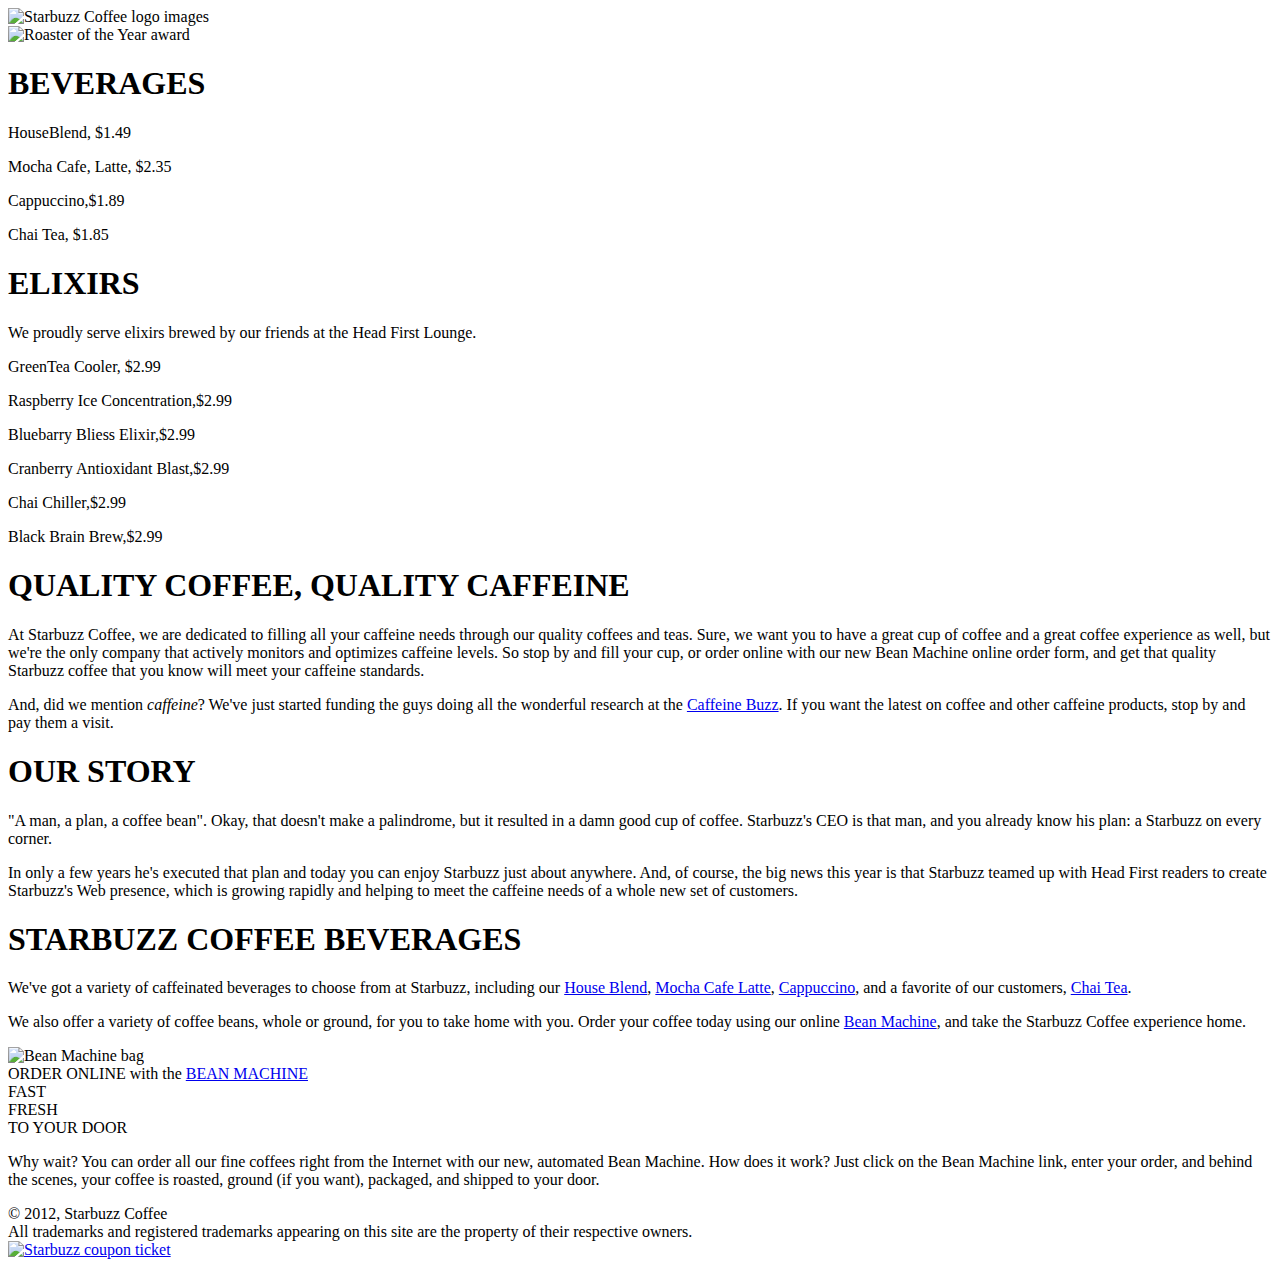
==== index.html @ edddc878 "11/9" ====
<!DOCTYPE html>
<html>
  <head>
    <meta charset="utf-8">
    <title>Starbuzz Coffee</title>
    <link rel="stylesheet" type="text/css" href="starbuzz.css">
  </head> 

  <body>
    <div id="allcontent">
      <div id="header">
        <img src="images/header.gif"alt="Starbuzz Coffee logo images">
    </div>
    <div id="award">
      <img src="images/award.gif"
           alt="Roaster of the Year award">
    </div>
    <div id="tableContainer">
       <div id="tableRow">
         <div id="drinks">
           <h1>BEVERAGES</h1>
           <P>HouseBlend, $1.49</P>
           <p>Mocha Cafe, Latte, $2.35</p>
           <p>Cappuccino,$1.89 </p>
           <p>Chai Tea, $1.85</p>
          <h1>ELIXIRS</h1>
           <P>
             We proudly serve elixirs brewed by our friends
             at the Head First Lounge. 
           </P>
           <p>GreenTea Cooler, $2.99</p>
           <p>Raspberry Ice Concentration,$2.99</p>
           <p>Bluebarry Bliess Elixir,$2.99</p>
           <p>Cranberry Antioxidant Blast,$2.99</p>
           <p>Chai Chiller,$2.99</p>
           <p>Black Brain Brew,$2.99</p>
    </div>
    
    <div id="main">
      <h1>QUALITY COFFEE, QUALITY CAFFEINE</h1>
      <p>
        At Starbuzz Coffee, we are dedicated to filling all your  caffeine needs through our 
        quality coffees and teas. Sure, we want you to have a great cup of coffee and a great 
        coffee experience as well, but we're the only company that actively monitors and 
        optimizes caffeine levels. So stop by and fill your cup, or order online with our new Bean 
        Machine online order form, and get that quality Starbuzz coffee that you know will meet 
        your caffeine standards.
      </p>
      <p>
        And, did we mention <em>caffeine</em>? We've just started funding the guys doing all 
        the wonderful research at the <a href="http://buzz.wickedlysmart.com"
        title="Read all about caffeine on the Buzz">Caffeine Buzz</a>.
        If you want the latest on coffee and other caffeine products, 
        stop by and pay them a visit.
      </p>
      <h1>OUR STORY</h1>
      <p>
        "A man, a plan, a coffee bean". Okay, that doesn't make a palindrome, but it resulted
        in a damn good cup of coffee.  Starbuzz's CEO is that man, and you already know his 
        plan: a Starbuzz on every corner.
      </p> 
      <p>In only a few years he's executed that plan and today 
        you can enjoy Starbuzz just about anywhere.  And, of course, the big news this year 
        is that Starbuzz teamed up with Head First readers to create Starbuzz's Web presence,  
        which is growing rapidly and helping to meet the caffeine needs of a whole new set of 
        customers.  
      </p>
      <h1>STARBUZZ COFFEE BEVERAGES</h1>
      <p>
        We've got a variety of caffeinated beverages to choose
        from at Starbuzz, including our 
        <a href="beverages.html#house" title="House Blend">House Blend</a>,
        <a href="beverages.html#mocha" title="Mocha Cafe Latte">Mocha Cafe Latte</a>, 
        <a href="beverages.html#cappuccino" title="Cappuccino">Cappuccino</a>,
        and a favorite of our customers, 
        <a href="beverages.html#chai" title="Chai Tea">Chai Tea</a>.
      </p>
      <p>
        We also offer a variety of coffee beans, whole or ground, for you to
        take home with you.  Order your coffee today using our online
        <a href="form.html">Bean Machine</a>, and take
        the Starbuzz Coffee experience home.
      </p>
    </div>
    <div id="sidebar">
      <p class="beanheading">
        <img src="images/bag.gif" alt="Bean Machine bag">
        <br>
        ORDER ONLINE
        with the 
        <a href="form.html">BEAN MACHINE</a>
        <br>
        <span class="slogan">
            FAST <br>
            FRESH <br>
            TO YOUR DOOR <br>
        </span>
      </p>
      <p>
        Why wait?  You can order all our fine coffees right from the Internet with our new, 
        automated Bean Machine.  How does it work?  Just click on the Bean Machine link, 
        enter your order, and behind the scenes, your coffee is roasted, ground 
        (if you want), packaged, and shipped to your door.
      </p>
    </div>
    </div>
  </div>

    <div id="footer">
      &copy; 2012, Starbuzz Coffee
      <br>
      All trademarks and registered trademarks appearing on 
      this site are the property of their respective owners.
    </div>
  <div id="coupon">
    <a href="freecoffee.html"title="Click here to get your free coffee">
      <img src="images/ticket.gif"alt="Starbuzz coupon ticket">
    </a>
  </div>
  </body>
</html>
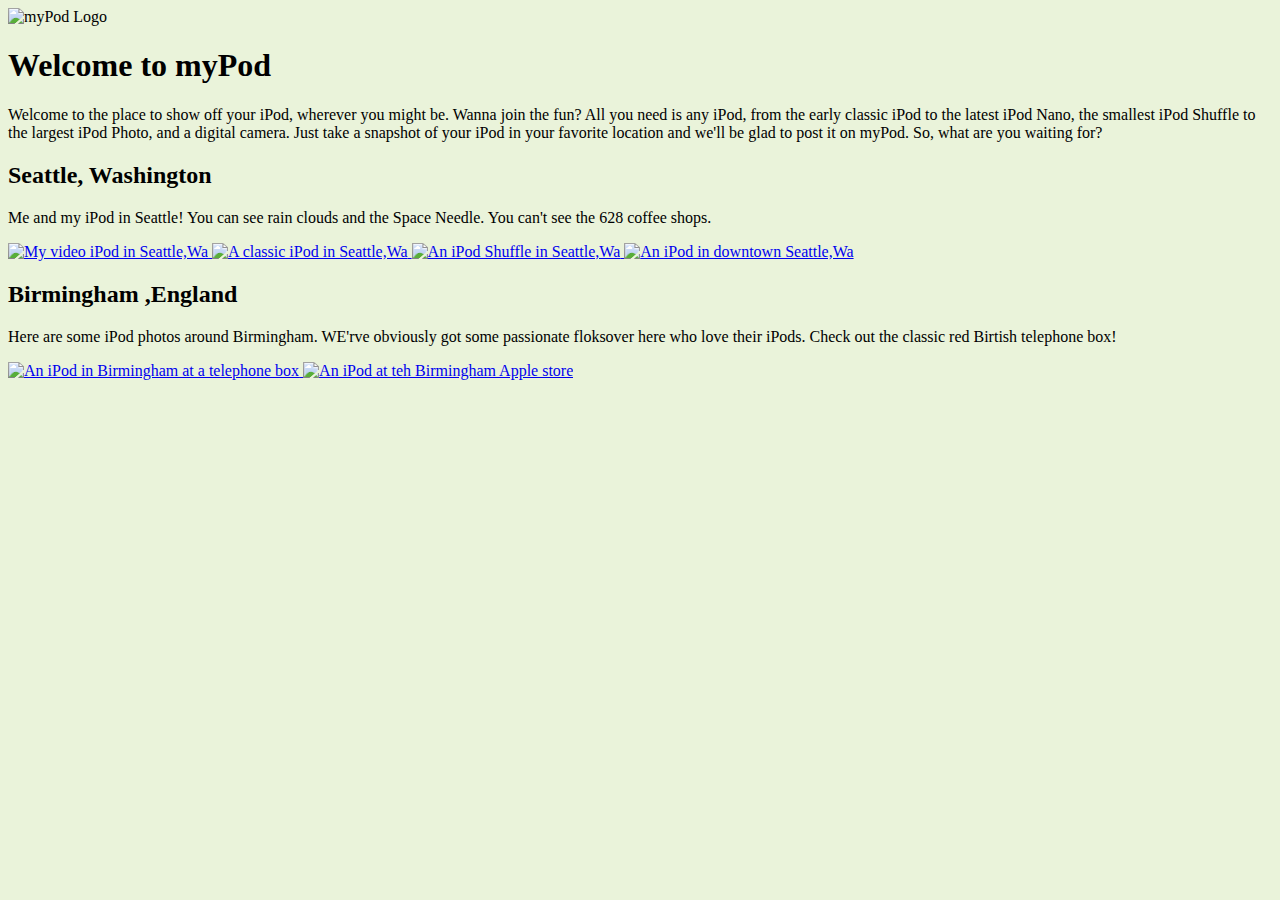
==== commit 539457b8: "11.16" ====
--- a/index.html
+++ b/index.html
@@ -1,122 +1,57 @@
-<!DOCTYPE html>
 <html>
   <head>
-    <meta charset="utf-8">
-    <title>Starbuzz Coffee</title>
-    <link rel="stylesheet" type="text/css" href="starbuzz.css">
-  </head> 
+    <title>myPod</title>
+      <style type="text/css">
+        body { background-color: #eaf3da; }
+      </style>
+  </head>
+  <body>
+    <p>
+      <img src="logo/mypod.png" alt="myPod Logo">
+    </p>
+    <h1>Welcome to myPod</h1>
+    <p>
+      Welcome to the place to show off your iPod, wherever you might be.
+      Wanna join the fun? All you need is any iPod, from the early classic 
+      iPod to the latest iPod Nano, the smallest iPod Shuffle to the largest 
+      iPod Photo, and a digital camera.  Just take a snapshot of your iPod in
+      your favorite location and we'll be glad to post it on myPod. So, what 
+      are you waiting for?
+    </p>
 
-  <body>
-    <div id="allcontent">
-      <div id="header">
-        <img src="images/header.gif"alt="Starbuzz Coffee logo images">
-    </div>
-    <div id="award">
-      <img src="images/award.gif"
-           alt="Roaster of the Year award">
-    </div>
-    <div id="tableContainer">
-       <div id="tableRow">
-         <div id="drinks">
-           <h1>BEVERAGES</h1>
-           <P>HouseBlend, $1.49</P>
-           <p>Mocha Cafe, Latte, $2.35</p>
-           <p>Cappuccino,$1.89 </p>
-           <p>Chai Tea, $1.85</p>
-          <h1>ELIXIRS</h1>
-           <P>
-             We proudly serve elixirs brewed by our friends
-             at the Head First Lounge. 
-           </P>
-           <p>GreenTea Cooler, $2.99</p>
-           <p>Raspberry Ice Concentration,$2.99</p>
-           <p>Bluebarry Bliess Elixir,$2.99</p>
-           <p>Cranberry Antioxidant Blast,$2.99</p>
-           <p>Chai Chiller,$2.99</p>
-           <p>Black Brain Brew,$2.99</p>
-    </div>
-    
-    <div id="main">
-      <h1>QUALITY COFFEE, QUALITY CAFFEINE</h1>
-      <p>
-        At Starbuzz Coffee, we are dedicated to filling all your  caffeine needs through our 
-        quality coffees and teas. Sure, we want you to have a great cup of coffee and a great 
-        coffee experience as well, but we're the only company that actively monitors and 
-        optimizes caffeine levels. So stop by and fill your cup, or order online with our new Bean 
-        Machine online order form, and get that quality Starbuzz coffee that you know will meet 
-        your caffeine standards.
-      </p>
-      <p>
-        And, did we mention <em>caffeine</em>? We've just started funding the guys doing all 
-        the wonderful research at the <a href="http://buzz.wickedlysmart.com"
-        title="Read all about caffeine on the Buzz">Caffeine Buzz</a>.
-        If you want the latest on coffee and other caffeine products, 
-        stop by and pay them a visit.
-      </p>
-      <h1>OUR STORY</h1>
-      <p>
-        "A man, a plan, a coffee bean". Okay, that doesn't make a palindrome, but it resulted
-        in a damn good cup of coffee.  Starbuzz's CEO is that man, and you already know his 
-        plan: a Starbuzz on every corner.
-      </p> 
-      <p>In only a few years he's executed that plan and today 
-        you can enjoy Starbuzz just about anywhere.  And, of course, the big news this year 
-        is that Starbuzz teamed up with Head First readers to create Starbuzz's Web presence,  
-        which is growing rapidly and helping to meet the caffeine needs of a whole new set of 
-        customers.  
-      </p>
-      <h1>STARBUZZ COFFEE BEVERAGES</h1>
-      <p>
-        We've got a variety of caffeinated beverages to choose
-        from at Starbuzz, including our 
-        <a href="beverages.html#house" title="House Blend">House Blend</a>,
-        <a href="beverages.html#mocha" title="Mocha Cafe Latte">Mocha Cafe Latte</a>, 
-        <a href="beverages.html#cappuccino" title="Cappuccino">Cappuccino</a>,
-        and a favorite of our customers, 
-        <a href="beverages.html#chai" title="Chai Tea">Chai Tea</a>.
-      </p>
-      <p>
-        We also offer a variety of coffee beans, whole or ground, for you to
-        take home with you.  Order your coffee today using our online
-        <a href="form.html">Bean Machine</a>, and take
-        the Starbuzz Coffee experience home.
-      </p>
-    </div>
-    <div id="sidebar">
-      <p class="beanheading">
-        <img src="images/bag.gif" alt="Bean Machine bag">
-        <br>
-        ORDER ONLINE
-        with the 
-        <a href="form.html">BEAN MACHINE</a>
-        <br>
-        <span class="slogan">
-            FAST <br>
-            FRESH <br>
-            TO YOUR DOOR <br>
-        </span>
-      </p>
-      <p>
-        Why wait?  You can order all our fine coffees right from the Internet with our new, 
-        automated Bean Machine.  How does it work?  Just click on the Bean Machine link, 
-        enter your order, and behind the scenes, your coffee is roasted, ground 
-        (if you want), packaged, and shipped to your door.
-      </p>
-    </div>
-    </div>
-  </div>
-
-    <div id="footer">
-      &copy; 2012, Starbuzz Coffee
-      <br>
-      All trademarks and registered trademarks appearing on 
-      this site are the property of their respective owners.
-    </div>
-  <div id="coupon">
-    <a href="freecoffee.html"title="Click here to get your free coffee">
-      <img src="images/ticket.gif"alt="Starbuzz coupon ticket">
-    </a>
-  </div>
+    <h2>Seattle, Washington</h2>
+    <p>
+      Me and my iPod in Seattle!  You can see rain clouds and the 
+      Space Needle.  You can't see the 628 coffee shops.
+    </p>
+    <p>
+      <a href="html/seattle_video_med.html">
+      <img src="thumbnails/seattle_video.jpg" alt ="My video iPod in Seattle,Wa">
+      </a>
+      <a href="html/seattle_classic.html">
+      <img src="thumbnails/seattle_classic.jpg" alt ="A classic iPod in Seattle,Wa">
+      </a>
+      <a href="html/seattle_shuffle.html">
+      <img src="thumbnails/seattle_shuffle.jpg" alt ="An iPod Shuffle in Seattle,Wa">
+      </a>
+      <a href="html/seattle_downtown.html">
+      <img src="thumbnails/seattle_downtown.jpg" alt ="An iPod in downtown Seattle,Wa">
+      </a>
+    </p>
+    <h2>Birmingham ,England</h2>
+    <p>
+      Here are some iPod photos around Birmingham. WE'rve obviously got some 
+      passionate floksover here who love their iPods. Check out the classic 
+      red Birtish telephone box!
+    </p>
+    <p>
+      <a href="html/applestore.html">
+      <img src="thumbnails/applestore.jpg" alt ="An iPod in Birmingham at a telephone box">
+      </a>
+      <a href="html/britain.html">
+      <img src="thumbnails/britain.jpg" alt ="An iPod at teh Birmingham Apple store">
+      </a>
+    </p>
   </body>
 </html>
 
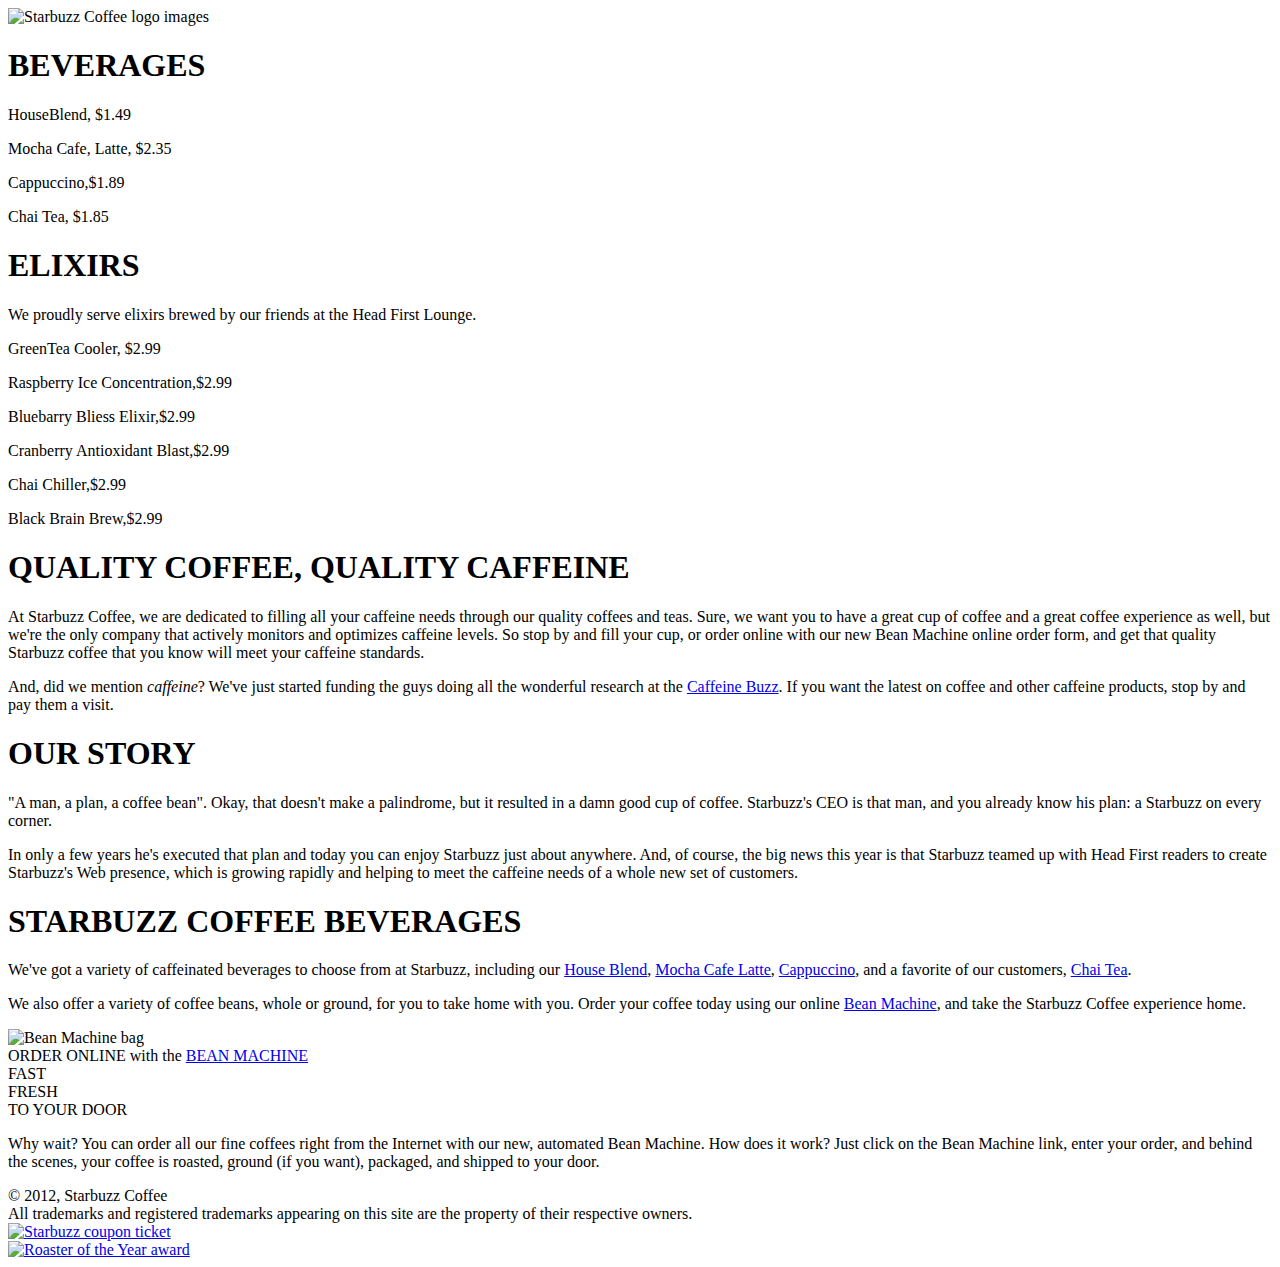
==== commit 156cbbc9: "1" ====
--- a/index.html
+++ b/index.html
@@ -1,57 +1,122 @@
+<!DOCTYPE html>
 <html>
   <head>
-    <title>myPod</title>
-      <style type="text/css">
-        body { background-color: #eaf3da; }
-      </style>
-  </head>
+    <meta charset="utf-8">
+    <title>Starbuzz Coffee</title>
+    <link rel="stylesheet" type="text/css" href="starbuzz.css">
+  </head> 
+
   <body>
-    <p>
-      <img src="logo/mypod.png" alt="myPod Logo">
-    </p>
-    <h1>Welcome to myPod</h1>
-    <p>
-      Welcome to the place to show off your iPod, wherever you might be.
-      Wanna join the fun? All you need is any iPod, from the early classic 
-      iPod to the latest iPod Nano, the smallest iPod Shuffle to the largest 
-      iPod Photo, and a digital camera.  Just take a snapshot of your iPod in
-      your favorite location and we'll be glad to post it on myPod. So, what 
-      are you waiting for?
-    </p>
+    <div id="allcontent">
+      <div id="header">
+        <img src="images/header.gif"alt="Starbuzz Coffee logo images">
+    </div>
+    <div id="tableContainer">
+       <div id="tableRow">
+         <div id="drinks">
+           <h1>BEVERAGES</h1>
+           <P>HouseBlend, $1.49</P>
+           <p>Mocha Cafe, Latte, $2.35</p>
+           <p>Cappuccino,$1.89 </p>
+           <p>Chai Tea, $1.85</p>
+          <h1>ELIXIRS</h1>
+           <P>
+             We proudly serve elixirs brewed by our friends
+             at the Head First Lounge. 
+           </P>
+           <p>GreenTea Cooler, $2.99</p>
+           <p>Raspberry Ice Concentration,$2.99</p>
+           <p>Bluebarry Bliess Elixir,$2.99</p>
+           <p>Cranberry Antioxidant Blast,$2.99</p>
+           <p>Chai Chiller,$2.99</p>
+           <p>Black Brain Brew,$2.99</p>
+    </div>
+    
+    <div id="main">
+      <h1>QUALITY COFFEE, QUALITY CAFFEINE</h1>
+      <p>
+        At Starbuzz Coffee, we are dedicated to filling all your  caffeine needs through our 
+        quality coffees and teas. Sure, we want you to have a great cup of coffee and a great 
+        coffee experience as well, but we're the only company that actively monitors and 
+        optimizes caffeine levels. So stop by and fill your cup, or order online with our new Bean 
+        Machine online order form, and get that quality Starbuzz coffee that you know will meet 
+        your caffeine standards.
+      </p>
+      <p>
+        And, did we mention <em>caffeine</em>? We've just started funding the guys doing all 
+        the wonderful research at the <a href="http://buzz.wickedlysmart.com"
+        title="Read all about caffeine on the Buzz">Caffeine Buzz</a>.
+        If you want the latest on coffee and other caffeine products, 
+        stop by and pay them a visit.
+      </p>
+      <h1>OUR STORY</h1>
+      <p>
+        "A man, a plan, a coffee bean". Okay, that doesn't make a palindrome, but it resulted
+        in a damn good cup of coffee.  Starbuzz's CEO is that man, and you already know his 
+        plan: a Starbuzz on every corner.
+      </p> 
+      <p>In only a few years he's executed that plan and today 
+        you can enjoy Starbuzz just about anywhere.  And, of course, the big news this year 
+        is that Starbuzz teamed up with Head First readers to create Starbuzz's Web presence,  
+        which is growing rapidly and helping to meet the caffeine needs of a whole new set of 
+        customers.  
+      </p>
+      <h1>STARBUZZ COFFEE BEVERAGES</h1>
+      <p>
+        We've got a variety of caffeinated beverages to choose
+        from at Starbuzz, including our 
+        <a href="beverages.html#house" title="House Blend">House Blend</a>,
+        <a href="beverages.html#mocha" title="Mocha Cafe Latte">Mocha Cafe Latte</a>, 
+        <a href="beverages.html#cappuccino" title="Cappuccino">Cappuccino</a>,
+        and a favorite of our customers, 
+        <a href="beverages.html#chai" title="Chai Tea">Chai Tea</a>.
+      </p>
+      <p>
+        We also offer a variety of coffee beans, whole or ground, for you to
+        take home with you.  Order your coffee today using our online
+        <a href="form.html">Bean Machine</a>, and take
+        the Starbuzz Coffee experience home.
+      </p>
+    </div>
+    <div id="sidebar">
+      <p class="beanheading">
+        <img src="images/bag.gif" alt="Bean Machine bag">
+        <br>
+        ORDER ONLINE
+        with the 
+        <a href="form.html">BEAN MACHINE</a>
+        <br>
+        <span class="slogan">
+            FAST <br>
+            FRESH <br>
+            TO YOUR DOOR <br>
+        </span>
+      </p>
+      <p>
+        Why wait?  You can order all our fine coffees right from the Internet with our new, 
+        automated Bean Machine.  How does it work?  Just click on the Bean Machine link, 
+        enter your order, and behind the scenes, your coffee is roasted, ground 
+        (if you want), packaged, and shipped to your door.
+      </p>
+    </div>
+    </div>
+  </div>
 
-    <h2>Seattle, Washington</h2>
-    <p>
-      Me and my iPod in Seattle!  You can see rain clouds and the 
-      Space Needle.  You can't see the 628 coffee shops.
-    </p>
-    <p>
-      <a href="html/seattle_video_med.html">
-      <img src="thumbnails/seattle_video.jpg" alt ="My video iPod in Seattle,Wa">
-      </a>
-      <a href="html/seattle_classic.html">
-      <img src="thumbnails/seattle_classic.jpg" alt ="A classic iPod in Seattle,Wa">
-      </a>
-      <a href="html/seattle_shuffle.html">
-      <img src="thumbnails/seattle_shuffle.jpg" alt ="An iPod Shuffle in Seattle,Wa">
-      </a>
-      <a href="html/seattle_downtown.html">
-      <img src="thumbnails/seattle_downtown.jpg" alt ="An iPod in downtown Seattle,Wa">
-      </a>
-    </p>
-    <h2>Birmingham ,England</h2>
-    <p>
-      Here are some iPod photos around Birmingham. WE'rve obviously got some 
-      passionate floksover here who love their iPods. Check out the classic 
-      red Birtish telephone box!
-    </p>
-    <p>
-      <a href="html/applestore.html">
-      <img src="thumbnails/applestore.jpg" alt ="An iPod in Birmingham at a telephone box">
-      </a>
-      <a href="html/britain.html">
-      <img src="thumbnails/britain.jpg" alt ="An iPod at teh Birmingham Apple store">
-      </a>
-    </p>
+    <div id="footer">
+      &copy; 2012, Starbuzz Coffee
+      <br>
+      All trademarks and registered trademarks appearing on 
+      this site are the property of their respective owners.
+    </div>
+  <div id="coupon">
+    <a href="freecoffee.html"title="Click here to get your free coffee">
+      <img src="images/ticket.gif"alt="Starbuzz coupon ticket">
+      <div id="award">
+        <img src="images/award.gif"
+             alt="Roaster of the Year award">
+      </div>
+    </a>
+  </div>
   </body>
 </html>
 
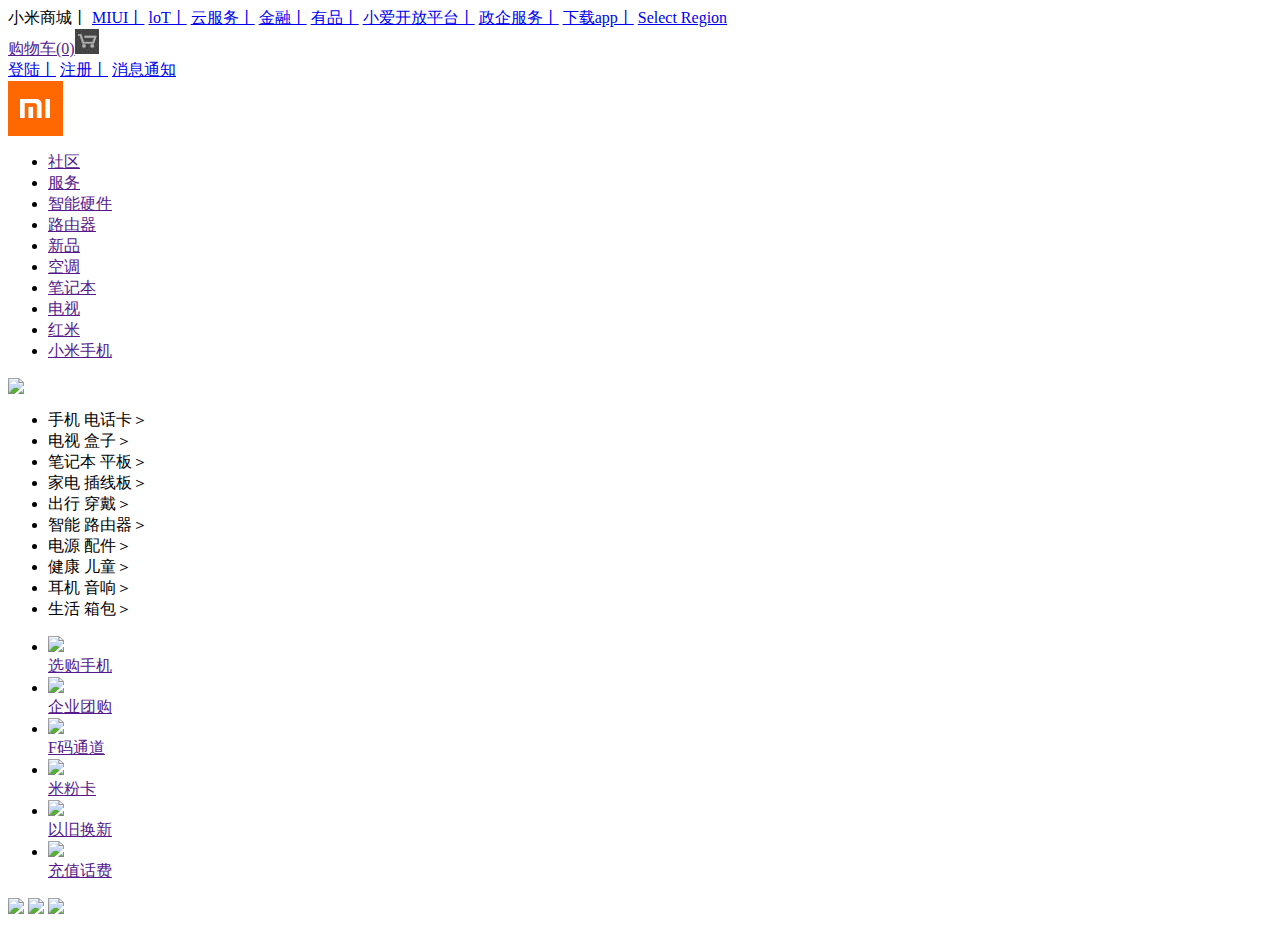
==== commit 31858ee6: "完成" ====
--- a/index.html
+++ b/index.html
@@ -1,122 +1,93 @@
-<!DOCTYPE html>
 <html>
-  <head>
-    <meta charset="utf-8">
-    <title>Starbuzz Coffee</title>
-    <link rel="stylesheet" type="text/css" href="starbuzz.css">
-  </head> 
-
-  <body>
-    <div id="allcontent">
-      <div id="header">
-        <img src="images/header.gif"alt="Starbuzz Coffee logo images">
+    <head>
+        <title>小米商城 - 小米MIX 3、小米8、红米6 Pro、小米电视官方网站</title>
+        <link rel="stylesheet" href="syf.css">
+    </head>
+    <body>
+        <div id="yemei-14">
+            <div id="yemeijuzhong-syf">
+                <div id="yemei-left-14">
+                    <span><a herf="#">小米商城丨</a></span>
+                    <span><a href="#">MIUI丨</a></span>
+                    <span><a href="#">loT丨</a></span>
+                    <span><a href="#">云服务丨</a></span>
+                    <span><a href="#">金融丨</a></span>
+                    <span><a href="#">有品丨</a></span>
+                    <span><a href="#">小爱开放平台丨</a></span>
+                    <span><a href="#">政企服务丨</a></span>
+                    <span><a href="#">下载app丨</a></span>
+                    <span><a href="#">Select Region</a></span>
+                </div>
+                <div id="yemei-gwc-927">
+                    <a href="">购物车(0)<img src="gwc.jpg"></a>
+                </div>
+                <div id="yemei-denglu-14">
+                    <span><a href="#">登陆丨</a></span>
+                    <span><a href="#">注册丨</a></span>
+                    <span><a href="#">消息通知</a></span> 
+                </div>
+            </div>
+        </div>
+        <div id="logo-syf">
+            <div id="logo-kuang-syf">
+                <div id="logo1-syf">
+                    <a href="">
+                        <img src="xiaomi.png">
+                    </a>
+                </div>
+                <div id="logo-nav-14">
+                    <ul id="logo-nav2-14">
+                        <li id="logo-nav3-14"><a id="link" href=""> 社区 </a> </li>
+                        <li id="logo-nav3-14"><a id="link" href=""> 服务 </a> </li>
+                        <li id="logo-nav3-14"><a id="link" href=""> 智能硬件 </a> </li>
+                        <li id="logo-nav3-14"><a id="link" href=""> 路由器 </a>  </li>
+                        <li id="logo-nav3-14"><a id="link" href=""> 新品 </a>  </li>
+                        <li id="logo-nav3-14"><a id="link" href=""> 空调 </a>  </li>
+                        <li id="logo-nav3-14"><a id="link" href=""> 笔记本 </a>    </li>
+                        <li id="logo-nav3-14"><a id="link" href=""> 电视</a>    </li>
+                        <li id="logo-nav3-14"><a id="link" href=""> 红米 </a>    </li>
+                        <li id="logo-nav3-14"><a id="link" href=""> 小米手机</a>    </li>
+                    </ul>
+                </div>
+                <span id="search-syf">
+                <img src="sousu.png">
+                </span>
+            </div>
+        </div>
+        <div id="main-syf">
+        <div id="main-left-14">
+                <ul>
+                        <li>手机 电话卡＞</li>
+                        <li>电视 盒子＞</li>
+                        <li>笔记本 平板＞</li>
+                        <li>家电 插线板＞</li>
+                        <li>出行 穿戴＞</li>
+                        <li>智能 路由器＞</li>
+                        <li>电源 配件＞</li>
+                        <li>健康 儿童＞</li>
+                        <li>耳机 音响＞</li>
+                        <li>生活 箱包＞</li>
+                </ul>    
+        </div>
+        <div id="png-big">
+            </div>
     </div>
-    <div id="tableContainer">
-       <div id="tableRow">
-         <div id="drinks">
-           <h1>BEVERAGES</h1>
-           <P>HouseBlend, $1.49</P>
-           <p>Mocha Cafe, Latte, $2.35</p>
-           <p>Cappuccino,$1.89 </p>
-           <p>Chai Tea, $1.85</p>
-          <h1>ELIXIRS</h1>
-           <P>
-             We proudly serve elixirs brewed by our friends
-             at the Head First Lounge. 
-           </P>
-           <p>GreenTea Cooler, $2.99</p>
-           <p>Raspberry Ice Concentration,$2.99</p>
-           <p>Bluebarry Bliess Elixir,$2.99</p>
-           <p>Cranberry Antioxidant Blast,$2.99</p>
-           <p>Chai Chiller,$2.99</p>
-           <p>Black Brain Brew,$2.99</p>
+    <div id="allpng-syf">
+        <div id="span4-14">
+            <ul id="list-syf">
+                <li><a href=""><img src="手机.png"><br>选购手机</a></li>
+                <li><a href=""><img src="礼物.png"><br>企业团购</a></li>
+                <li><a href=""><img src="f.png"><br>F码通道</a></li>
+                <li><a href=""><img src="电话卡.png"><br>米粉卡</a></li>
+                <li><a href=""><img src="环保装修.png"><br>以旧换新</a></li>
+                <li><a href=""><img src="卡.png"><br>充值话费</a></li>
+            </ul>
+        </div>
+        <div id="xm-14">
+            <img src="xm8.jpg" class id="shen1"> 
+            <img src="hm6.jpg" class id="shen2">
+            <img src="jhq.jpg" class id="shen3">
+        </div>
     </div>
-    
-    <div id="main">
-      <h1>QUALITY COFFEE, QUALITY CAFFEINE</h1>
-      <p>
-        At Starbuzz Coffee, we are dedicated to filling all your  caffeine needs through our 
-        quality coffees and teas. Sure, we want you to have a great cup of coffee and a great 
-        coffee experience as well, but we're the only company that actively monitors and 
-        optimizes caffeine levels. So stop by and fill your cup, or order online with our new Bean 
-        Machine online order form, and get that quality Starbuzz coffee that you know will meet 
-        your caffeine standards.
-      </p>
-      <p>
-        And, did we mention <em>caffeine</em>? We've just started funding the guys doing all 
-        the wonderful research at the <a href="http://buzz.wickedlysmart.com"
-        title="Read all about caffeine on the Buzz">Caffeine Buzz</a>.
-        If you want the latest on coffee and other caffeine products, 
-        stop by and pay them a visit.
-      </p>
-      <h1>OUR STORY</h1>
-      <p>
-        "A man, a plan, a coffee bean". Okay, that doesn't make a palindrome, but it resulted
-        in a damn good cup of coffee.  Starbuzz's CEO is that man, and you already know his 
-        plan: a Starbuzz on every corner.
-      </p> 
-      <p>In only a few years he's executed that plan and today 
-        you can enjoy Starbuzz just about anywhere.  And, of course, the big news this year 
-        is that Starbuzz teamed up with Head First readers to create Starbuzz's Web presence,  
-        which is growing rapidly and helping to meet the caffeine needs of a whole new set of 
-        customers.  
-      </p>
-      <h1>STARBUZZ COFFEE BEVERAGES</h1>
-      <p>
-        We've got a variety of caffeinated beverages to choose
-        from at Starbuzz, including our 
-        <a href="beverages.html#house" title="House Blend">House Blend</a>,
-        <a href="beverages.html#mocha" title="Mocha Cafe Latte">Mocha Cafe Latte</a>, 
-        <a href="beverages.html#cappuccino" title="Cappuccino">Cappuccino</a>,
-        and a favorite of our customers, 
-        <a href="beverages.html#chai" title="Chai Tea">Chai Tea</a>.
-      </p>
-      <p>
-        We also offer a variety of coffee beans, whole or ground, for you to
-        take home with you.  Order your coffee today using our online
-        <a href="form.html">Bean Machine</a>, and take
-        the Starbuzz Coffee experience home.
-      </p>
-    </div>
-    <div id="sidebar">
-      <p class="beanheading">
-        <img src="images/bag.gif" alt="Bean Machine bag">
-        <br>
-        ORDER ONLINE
-        with the 
-        <a href="form.html">BEAN MACHINE</a>
-        <br>
-        <span class="slogan">
-            FAST <br>
-            FRESH <br>
-            TO YOUR DOOR <br>
-        </span>
-      </p>
-      <p>
-        Why wait?  You can order all our fine coffees right from the Internet with our new, 
-        automated Bean Machine.  How does it work?  Just click on the Bean Machine link, 
-        enter your order, and behind the scenes, your coffee is roasted, ground 
-        (if you want), packaged, and shipped to your door.
-      </p>
-    </div>
-    </div>
-  </div>
-
-    <div id="footer">
-      &copy; 2012, Starbuzz Coffee
-      <br>
-      All trademarks and registered trademarks appearing on 
-      this site are the property of their respective owners.
-    </div>
-  <div id="coupon">
-    <a href="freecoffee.html"title="Click here to get your free coffee">
-      <img src="images/ticket.gif"alt="Starbuzz coupon ticket">
-      <div id="award">
-        <img src="images/award.gif"
-             alt="Roaster of the Year award">
-      </div>
-    </a>
-  </div>
-  </body>
-</html>
-
+    </body>
+</html>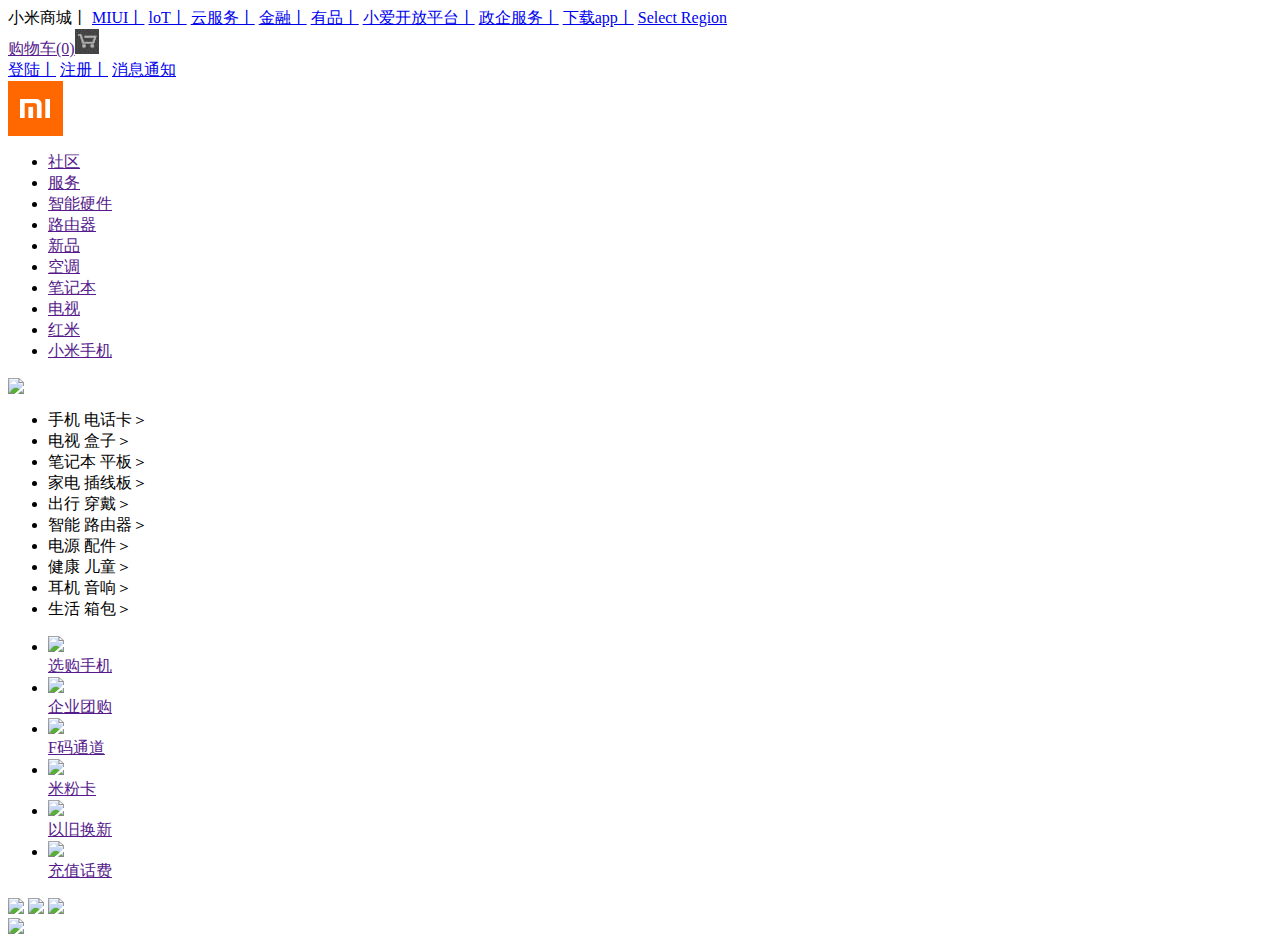
==== commit c6ed739c: "21" ====
--- a/index.html
+++ b/index.html
@@ -75,12 +75,12 @@
     <div id="allpng-syf">
         <div id="span4-14">
             <ul id="list-syf">
-                <li><a href=""><img src="手机.png"><br>选购手机</a></li>
-                <li><a href=""><img src="礼物.png"><br>企业团购</a></li>
-                <li><a href=""><img src="f.png"><br>F码通道</a></li>
-                <li><a href=""><img src="电话卡.png"><br>米粉卡</a></li>
-                <li><a href=""><img src="环保装修.png"><br>以旧换新</a></li>
-                <li><a href=""><img src="卡.png"><br>充值话费</a></li>
+                <li><a href=""><img src="image/sj.PNG"><br>选购手机</a></li>
+                <li><a href=""><img src="image/tg.PNG"><br>企业团购</a></li>
+                <li><a href=""><img src="image/f.PNG"><br>F码通道</a></li>
+                <li><a href=""><img src="image/mf.PNG"><br>米粉卡</a></li>
+                <li><a href=""><img src="image/xin.PNG"><br>以旧换新</a></li>
+                <li><a href=""><img src="image/cz.PNG"><br>充值话费</a></li>
             </ul>
         </div>
         <div id="xm-14">
@@ -89,5 +89,8 @@
             <img src="jhq.jpg" class id="shen3">
         </div>
     </div>
+    <div id="s1-syf">
+   <img src="image/s1.jpg">
+    </div>
     </body>
 </html>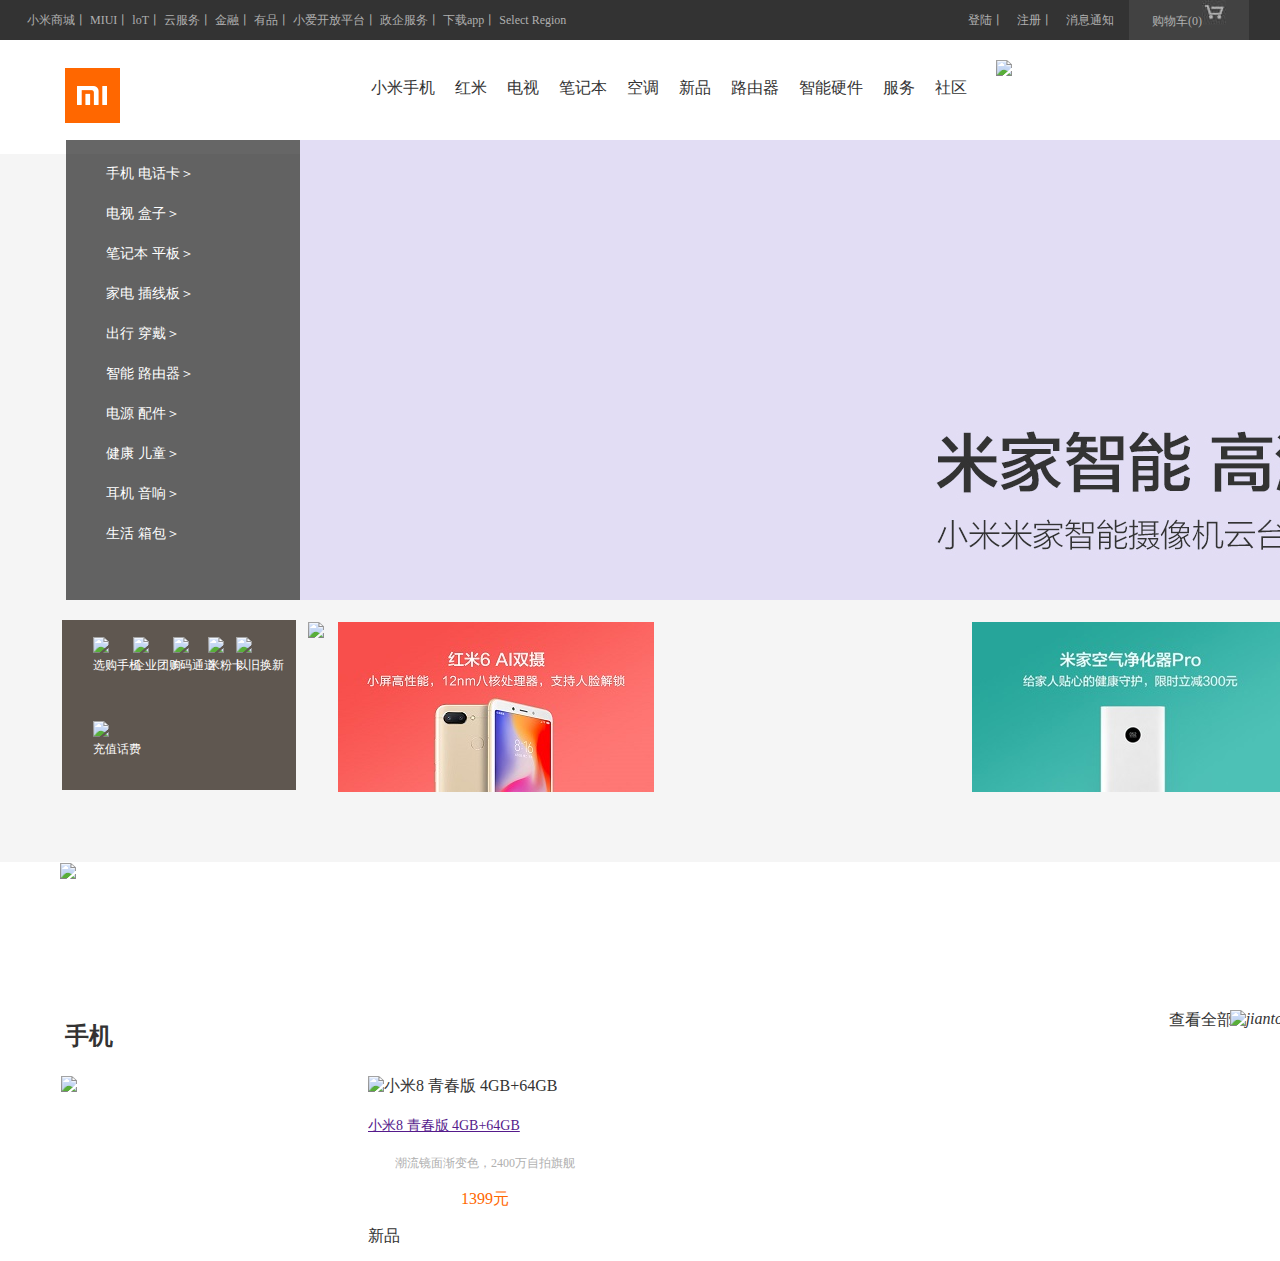
==== commit c9081339: "1" ====
--- a/index.html
+++ b/index.html
@@ -92,5 +92,47 @@
     <div id="s1-syf">
    <img src="image/s1.jpg">
     </div>
+    <div id="page-main-14">
+            <div id="phone-syf">
+                <div id="shouji-0927">
+                    <h2 id="title-syf">手机</h2>
+                    <div id="more-14">
+                        <a id="more-0927">查看全部
+                            <i id="jiantou-syf"><img src="image/箭头.PNG" alt="jiantou"></i>
+                        </a>
+
+                    </div>
+                </div>
+                <div id="box-bd-syf">
+                <div id="row-syf">
+                    <div id="span-syf">
+                        <ul class="brick-0927">
+                            
+                        </ul>
+                        <img src="image/s2.jpg">
+                    </div>
+                    <div id="span16-syf">
+                        <ul id="list-0927">
+                            <li id="item-syf">
+                                <div id="figu-14">
+                                <a id="expo-syf">
+                                    <img src="image/s3.png" alt="小米8 青春版 4GB+64GB">
+                                </a>
+                                </div>
+                                <h3 id="title-14">
+                                    <a href="">小米8  青春版 4GB+64GB</a>
+                                </h3>
+                                <p id="desc-14">潮流镜面渐变色，2400万自拍旗舰</p>
+                                <p id="price-14">
+                                    <span id="num-14"></span>1399元
+                                </p>
+                                <div id="flag-14">新品</div>
+                            </li>
+                        </ul>
+                    </div>
+                </div>
+                </div>
+        </div>
+</div>
     </body>
 </html>--- a/syf.css
+++ b/syf.css
@@ -0,0 +1,365 @@
+body{
+    color: #333;
+    background-color: #fff;
+    min-width: 1226px;
+    margin:0px auto;
+}
+#yemei-14{
+    position: relative;
+    z-index: 30;
+    height: 40px;
+    font-size: 12px;
+    color: #b0b0b0;
+    background: #333;
+
+}
+#yemeijuzhong-syf{
+    width:1226px;
+    margin-left:auto;
+    margin-right:auto;
+}
+#yemei-left-14{
+    float: left;
+    height:40px;
+    line-height: 40px;
+
+}
+#yemei-left-14 a{
+    color: #b0b0b0;
+    line-height: 40px;
+    display: inline-block;
+    text-decoration: none;
+}
+#yemei-gwc-927{
+    position: relative;
+    float: right;
+    height: 40px;
+    margin-right: 4px;
+    font-size: 20px;
+    line-height: 20px;
+    vertical-align: -4px;
+}
+#yemei-gwc-927 a{
+    position: relative;
+    z-index: 32;
+    display: block;
+    height: 40px;
+    line-height: 40px;
+    text-align: center;
+    color: #b0b0b0;
+    background: #424242;
+    text-decoration: none;
+    width:120px;
+    height:40px;
+    font-size: 12px;
+}
+#yemei-denglu-14{
+    line-height: 40px;
+    position: relative;
+    float: right;
+    height: 40px;
+    font-size: 12px;
+    color: #b0b0b0;
+    margin-right: 10px;
+}
+#yemei-denglu-14 a{
+    padding: 0 5px;
+    text-align: center;
+    color: #b0b0b0;
+    line-height: 40px;
+    display: inline-block;
+    text-decoration: none;
+}
+#logo-syf{
+    position: relative;
+    z-index: 20;
+    height: 100px;
+}
+#logo-kuang-syf{
+    position: relative;
+    width: 1226px;
+    height:100px;
+}
+#logo1-syf{
+    float: left;
+    width: 62px;
+    margin-left: 65px;
+    margin-top: 28px;
+}
+#logo-nav-14{
+    float: left;
+    width: 850px;
+}
+#logo-nav2-14{
+    position: relative;
+    z-index: 10;
+    float: left;
+    width: 820px;
+    height: 88px;
+    margin: 0;
+    padding: 12px 0 0 30px;
+    list-style-type: none;
+    font-size: 16px;
+}
+#logos{
+    position: relative;
+    float: left;
+    width: 127px;
+    padding-right: 15px;
+}
+#logo-nav3-14{
+    float: right;
+}
+#link{
+    display: block;
+    padding: 26px 10px 38px;
+    color: #333;
+    text-decoration: none
+}
+#s1 a{
+    padding: 26px 0 38px;
+}
+#search-syf{
+   position: absolute;
+   top: 20px;
+   right: -70px;
+    width: 300px;
+    height: 57px;
+}
+#main-left-14{
+    position: relative;
+    float: left;
+    margin-top: 0px;
+    margin-left: 66px;
+    z-index: 21;
+    width: 234px;
+    height: 460px;
+    font-size: 14px;
+    background: rgba(0,0,0,0.6);
+    line-height: 40px;
+    color: #fff;
+  }
+
+#sub-content-0813 ul li a:hover{
+    background-color: #cc6600;
+}
+#main-left-14 a{
+    text-decoration: none;
+}
+
+ul {
+    list-style-type: none;
+}
+
+#png-big{
+    position: relative;
+    float: left;
+    margin-top:-460px;
+    margin-left: 300px;
+    height: 460px;
+    width: 992px;
+    background-image: url(xmbig.jpg);
+}
+
+#allpng-syf{
+    margin-top: 14px;
+}
+
+#span4-14{
+    width: 234px;
+    height: 170px;
+    float: left;
+    margin-left: 62px;
+    margin-top: 20px;
+    min-height: 1px;
+    background-color: #5f5750;
+}
+#lite-syf{
+    position: relative;
+    height: 180px;
+    width: 230px;
+}
+#list-syf li{
+  float: left;
+  margin-left: -10px;
+  padding: 1px;
+  height: 82px;
+  font-size: 12px;
+}
+
+#list-syf ul{
+    margin: 0;
+    padding: 3px;
+    list-style-type: none;
+    font-size: 12px;
+    text-align: center;
+    background: #5f5750
+}
+
+#list-syf a{
+    text-decoration:none;
+    color:#fff;
+}
+
+#xiaomi-14{
+    width: 978px;
+}
+#shen1{
+    position: relative;
+    float: left;
+    padding: 2px;
+    margin-top: 20px;
+    margin-left: 10px;
+}
+
+#shen2{
+    position: relative;
+    float: left;
+    padding: 2px;
+    margin-top: 20px;
+    margin-left: 10px;
+}
+#shen3{
+    position: absolute;
+    float: left;
+    padding: 2px;
+    top: 620px;
+    left: 970px;
+}
+
+#s1-syf{
+    position: absolute;
+    top: 863px;
+    left: 60px;
+    width: 1226px;
+    height: 120px;
+}
+
+#page-main-14{
+        padding-top: 22px;
+        background: #f5f5f5;
+    }
+
+#phone-syf{
+    height: 686px;
+    margin-bottom: 8px;
+}
+
+#shouji-0927{
+    position: absolute;
+    top: 1000px;
+    left: 65px;
+    height: 58px;
+    -webkit-font-smoothing: antialiased;
+}
+
+#title-14{
+    margin: 0;
+    font-size: 22px;
+    font-weight: 200;
+    line-height: 58px;
+    color: #333;
+}
+
+#more-14{
+    position: absolute;
+    top: 10px;
+    right: -1120px;
+}
+
+
+#more-0927 a{
+    font-size: 16px;
+    line-height: 58px;
+    color: #424242;
+    transition: all .4s;
+}
+
+#jiantou-syf{
+    position: absolute;
+    top:0px;
+    right:-58px;
+}
+
+#row-syf{
+   margin-left: -14px;
+}
+
+#span-syf{
+    float: left;
+    margin-left: 14px;
+    margin-top: 0px;
+    min-height: 1px;
+}
+
+#brick-0927{
+    height: 614px;
+    margin: 0;
+    padding: 0;
+    list-style-type: none;
+}
+
+#span-syf{
+    position: absolute;
+    left: 47px;
+    top: 1060px;
+}
+
+#span16-syf{
+    width: 978px;
+    float: left;
+    margin-left: 14px;
+    min-height: 1px;
+}
+
+#item-syf li{
+    display: list-item;
+    text-align: -webkit-match-parent;
+}
+
+#item-syf{
+    position: relative;
+    z-index: 1;
+    float: left;
+    width: 234px;
+    margin-left: 14px;
+    margin-bottom: 14px;
+    background: #fff;
+    -webkit-transition: all .2s linear;
+    transition: all .2s linear;
+}
+
+#desc-14{
+    margin: 0 10px 10px;
+    height: 18px;
+    font-size: 12px;
+    text-align: center;
+    text-overflow: ellipsis;
+    white-space: nowrap;
+    overflow: hidden;
+    color: #b0b0b0;
+}
+
+#price-14{
+    text-align: center;
+    color: #ff6700;
+    display: block;
+    margin-block-start: 1em;
+    margin-block-end: 1em;
+    margin-inline-start: 0px;
+    margin-inline-end: 0px;
+}
+
+#span16-syf{
+    position: absolute;
+    top: 1060px;
+    left: 300px;
+}
+
+#title-14 a{
+    display: block;
+    text-overflow: ellipsis;
+    white-space: nowrap;
+    overflow: hidden;
+    font-size: 14px;
+}